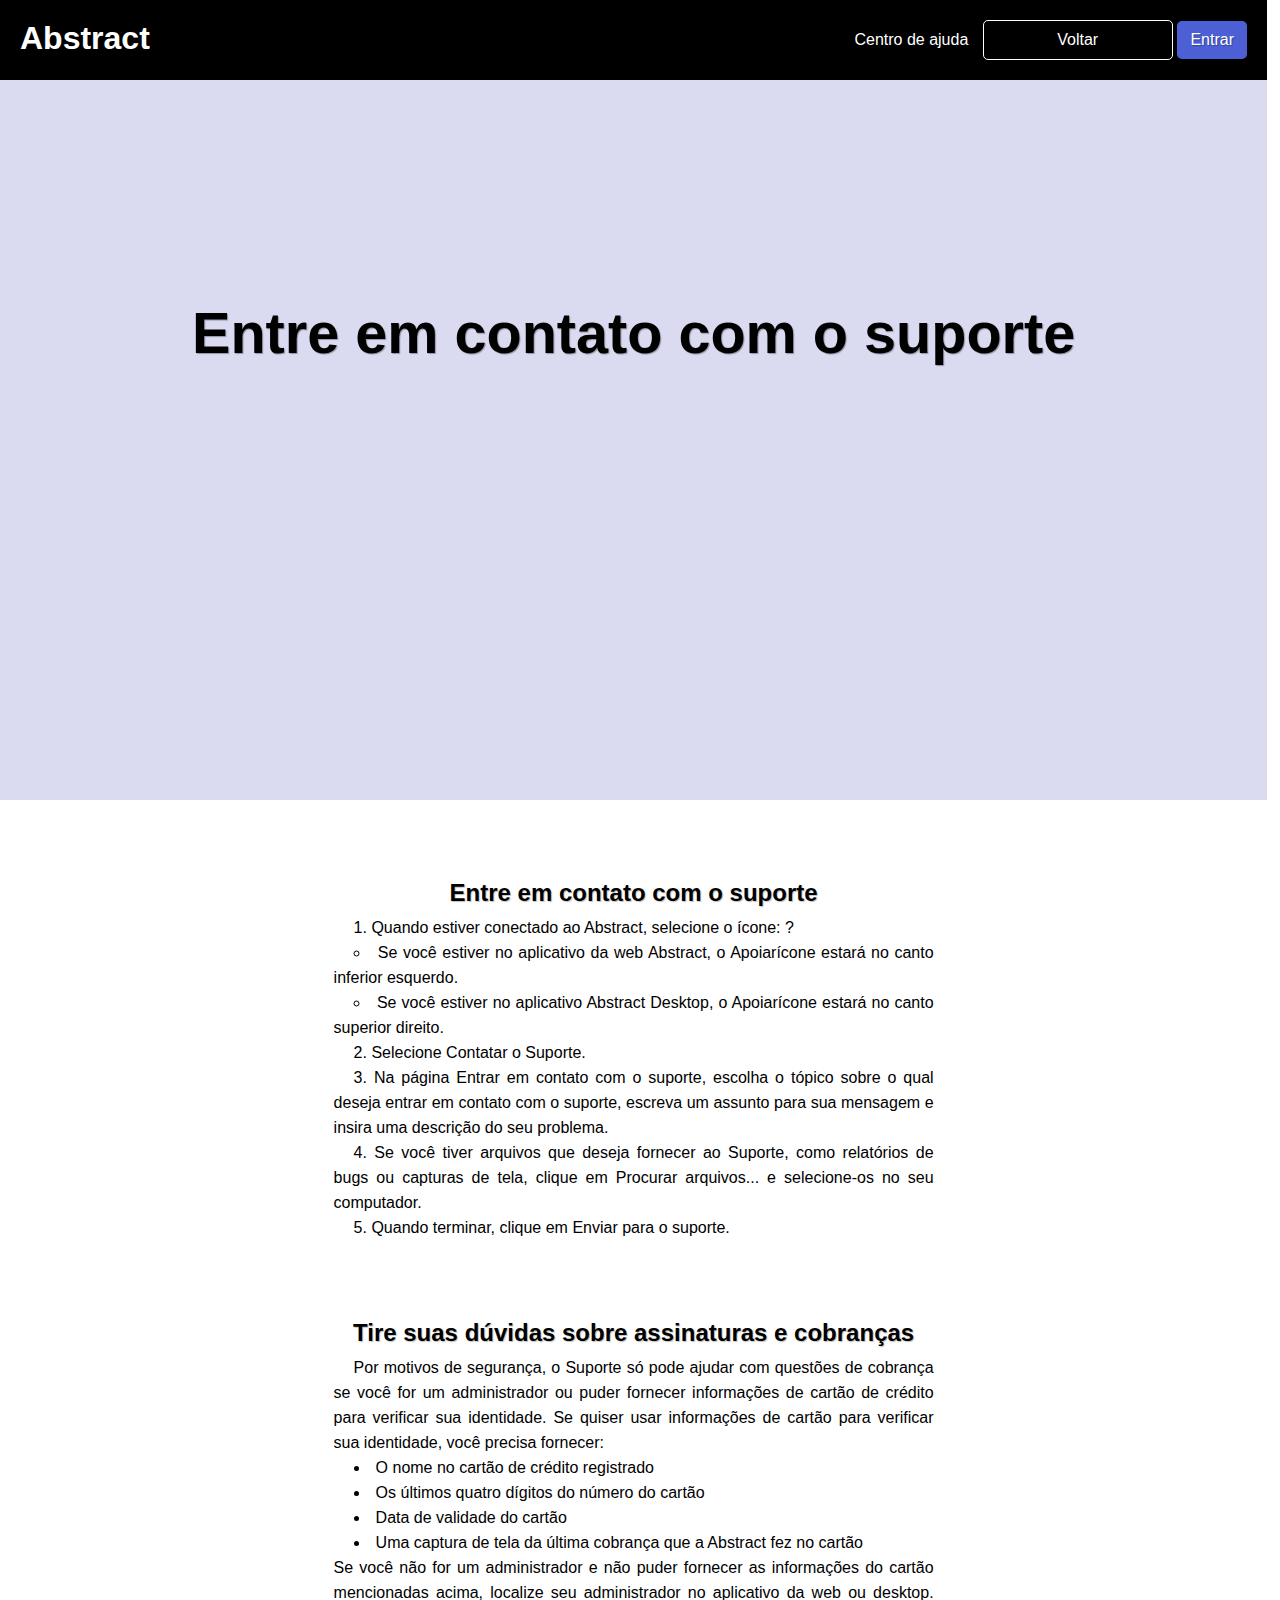
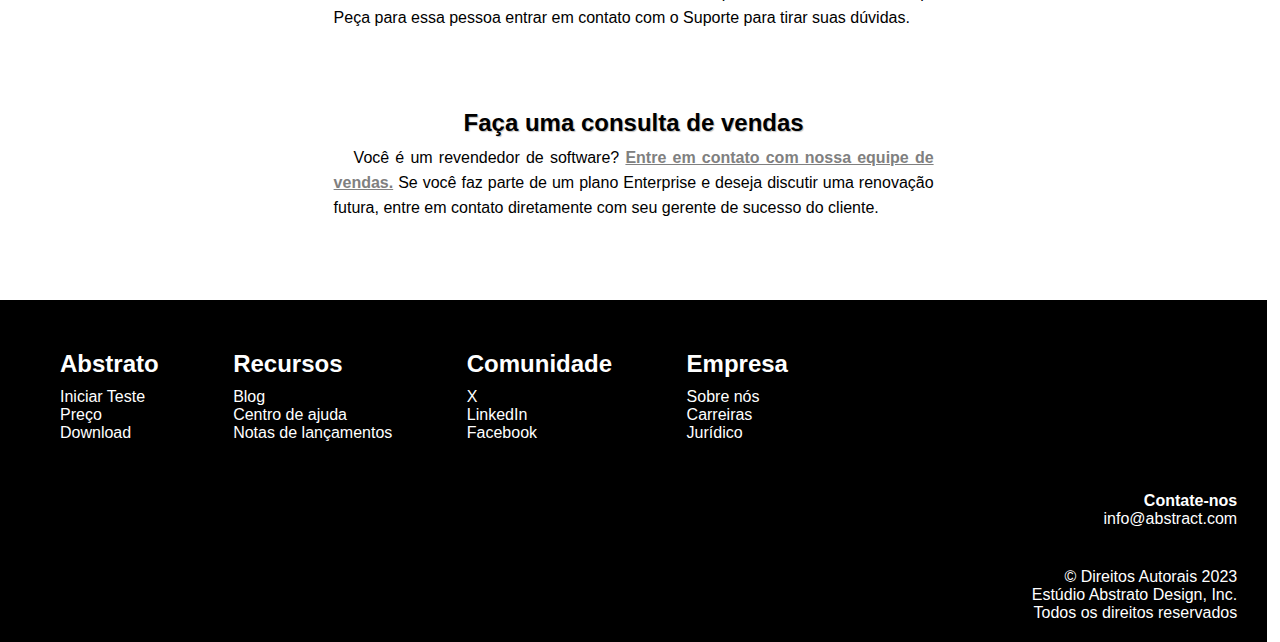
==== pag002.html @ bba2a1f1 "update" ====
<!DOCTYPE html>
<html lang="pt-br">
<head>
    <meta charset="UTF-8">
    <meta name="viewport" content="width=device-width, initial-scale=1.0">
    <link rel="stylesheet" href="estilos/style2.css">
    <link rel="stylesheet" href="estilos/media-query2.css">
    <title>Solicitação</title>
</head>
<body>
    <header>
        <h1>Abstract</h1>
        <nav>
            <a href="#" id="centro-ajuda">Centro de ajuda</a>
            <a href="index.html" rel="prev" target="_self" id="voltar">Voltar</a>
            <a href="#" id="entrar">Entrar</a>
        </nav>
    </header>

    <main>
        <section id="suporte">
            <h1>Entre em contato com o suporte</h1>
        </section>

        <section class="segunda-parte">
            <h2>Entre em contato com o suporte </h2>
            <ol>
                    <li>Quando estiver conectado ao Abstract, selecione o ícone: ?</li>
                        <ul>
                            <li>Se você estiver no aplicativo da web Abstract, o Apoiarícone estará no canto inferior esquerdo.</li>
                            <li>Se você estiver no aplicativo Abstract Desktop, o Apoiarícone estará no canto superior direito.</li>
                        </ul>
                    <li>Selecione Contatar o Suporte.</li>
                    <li>Na página Entrar em contato com o suporte, escolha o tópico sobre o qual deseja entrar em contato com o suporte, escreva um assunto para sua mensagem e insira uma descrição do seu problema.</li>
                    <li>Se você tiver arquivos que deseja fornecer ao Suporte, como relatórios de bugs ou capturas de tela, clique em Procurar arquivos... e selecione-os no seu computador.</li>
                    <li>Quando terminar, clique em Enviar para o suporte.</li>
            </ol>
        </section>

        <section class="segunda-parte">
            <h2>Tire suas dúvidas sobre assinaturas e cobranças</h2>
            <p>
                Por motivos de segurança, o Suporte só pode ajudar com questões de cobrança se você for um administrador ou puder fornecer informações de cartão de crédito para verificar sua identidade. Se quiser usar informações de cartão para verificar sua identidade, você precisa fornecer:
                <ul>
                    <li>O nome no cartão de crédito registrado</li>
                    <li>Os últimos quatro dígitos do número do cartão</li>
                    <li>Data de validade do cartão</li>
                    <li>Uma captura de tela da última cobrança que a Abstract fez no cartão</li>
                </ul>
                Se você não for um administrador e não puder fornecer as informações do cartão mencionadas acima, localize seu administrador no aplicativo da web ou desktop. Peça para essa pessoa entrar em contato com o Suporte para tirar suas dúvidas.
            </p>
        </section>

        <section class="segunda-parte">
            <h2>Faça uma consulta de vendas</h2>
            <p>
                Você é um revendedor de software? <a href="#">Entre em contato com nossa equipe de vendas.</a>
                Se você faz parte de um plano Enterprise e deseja discutir uma renovação futura, entre em contato diretamente com seu gerente de sucesso do cliente.
            </p>
        </section>
    </main>

    <footer>
        <div id="abstrato">
            <h2>Abstrato</h2>
            <a href="#">Iniciar Teste</a>
            <a href="#">Preço</a>
            <a href="#">Download</a>
        </div>

        <div id="recursos">
            <h2>Recursos</h2>
            <a href="#">Blog</a>
            <a href="#">Centro de ajuda</a>
            <a href="#">Notas de lançamentos</a>
        </div>

        <div id="comunidade">
            <h2>Comunidade</h2>
            <a href="#">X</a>
            <a href="#">LinkedIn</a>
            <a href="#">Facebook</a>
        </div>

        <div id="empresa">
            <h2>Empresa</h2>
            <a href="#">Sobre nós</a>
            <a href="#">Carreiras</a>
            <a href="#">Jurídico</a>
        </div>

        <p id="contatar"><strong>Contate-nos</strong> <a href="info@abstract.com">info@abstract.com</a></p>

        <p id="direito-autoral">&copy; Direitos Autorais 2023 <br>
        Estúdio Abstrato Design, Inc. <br>
        Todos os direitos reservados</p>
    </footer>
</body>
</html>
---- estilos/style2.css ----
@charset "UTF-8";

* {
    margin: 0px;
    padding: 0px;
    box-sizing: border-box;
    font-family: Arial, Helvetica, sans-serif;
}

:root {
    --cor01: #4C5FD5;
    --cor02: #DADBF1;
}

html, body {
    width: 97vw;
    height: 100vh;
}

header {
    background-color: black;
    padding: 20px;
    color: white;
    text-align: center;
}

header > h1 {
    display: inline-block;
    padding-right: 10px;
}

header > h1:hover { text-decoration: underline;}

header > nav { display: inline;}

header > nav > a {
    display: inline-block;
    color: white;
    text-decoration: none;
    padding: 10px;
}

#centro-ajuda { padding: 0px 10px 10px 0px;}

nav > a:hover { text-decoration: underline; }

#voltar {
    border: 1px solid white;
    border-radius: 5px;
    width: 190px;
}

#entrar {
    background-color: var(--cor01);
    border-radius: 5px;
    width: 70px;
    text-shadow: 1px 1px 1px rgba(0, 0, 0, 0.322);
}

#entrar:hover {
    background-color: white;
    color: black;
    text-decoration: none;
    transition: .5s;
}

main {
    background-color: white;
}

main > section#suporte {
    background-color: var(--cor02);
    width: 97vw;
    text-align: center;
    height: 80vh;
    padding-top: 190px;
}

main > section#suporte > h1 {
    font-size: 3em;
    transition: font-size .5s;
    text-shadow: 1px 1px 1px rgba(0, 0, 0, 0.329);
}

main > section.segunda-parte {
    padding: 20px;
    text-align: justify;
    text-indent: 20px;
    line-height: 25px;
}

main h2 {
    padding-bottom: 10px;
    text-indent: 0px;
    text-shadow: 1px 1px 1px rgba(0, 0, 0, 0.253);
}

main a {
    color: gray;
    font-weight: bold;
}

main li {
    list-style-position: inside;
}

footer {
    background-color: black;
    color: white;
}

footer > div {
    display: inline-block;
    margin: 50px 0px 30px 50px;
    padding: 0px 10px 0px 10px; 
}

footer > div > h2 {padding-bottom: 10px;}

footer a {
    display: block;
    color: white;
    text-decoration: none;
}

footer a:hover {text-decoration: underline;}

footer p {margin: 20px;}
---- estilos/media-query2.css ----
@charset "UTF-8";

@media screen and (width >= 768px) and (width <= 992px) {
    body {
        overflow-x: hidden;
        width: 100vw;
    }

    header {
        display: flex;
        justify-content: space-between;
        transition: justify-content .5s;
    }

    main {
        background-color: white;
    }

    main > section#suporte {
        width: 100vw;
        padding-top: 200px;
        font-size: 1em;
        margin-bottom: 80px;
    }

    main > section.segunda-parte {
        text-align: justify;
        margin: auto;
        width: 600px;
        padding: 0px 0px 80px 0px;
        line-height: 25px;
        transition: width .5s, height .5s;
    }

    main h2 {
        text-align: center;
    }
}

@media screen and (width >=992px) {
    body {
        width: 99vw;
        overflow-x: hidden;
    }

    header {
        display: flex;
        justify-content: space-between;
        transition: justify-content .5s;
    }

    main {
        background-color: white;
    }

    main > section#suporte {
        width: 99vw;
        padding-top: 220px;
        font-size: 1.2em;
        margin-bottom: 80px;
    }

    main > section.segunda-parte {
        text-align: justify;
        margin: auto;
        width: 600px;
        padding: 0px 0px 80px 0px;
        line-height: 25px;
        transition: width .5s, height .5s;
    }

    main h2 {
        text-align: center;
    }

    footer p {
        text-align: right;
        padding: 0px 10px 20px 0px;

    }
}
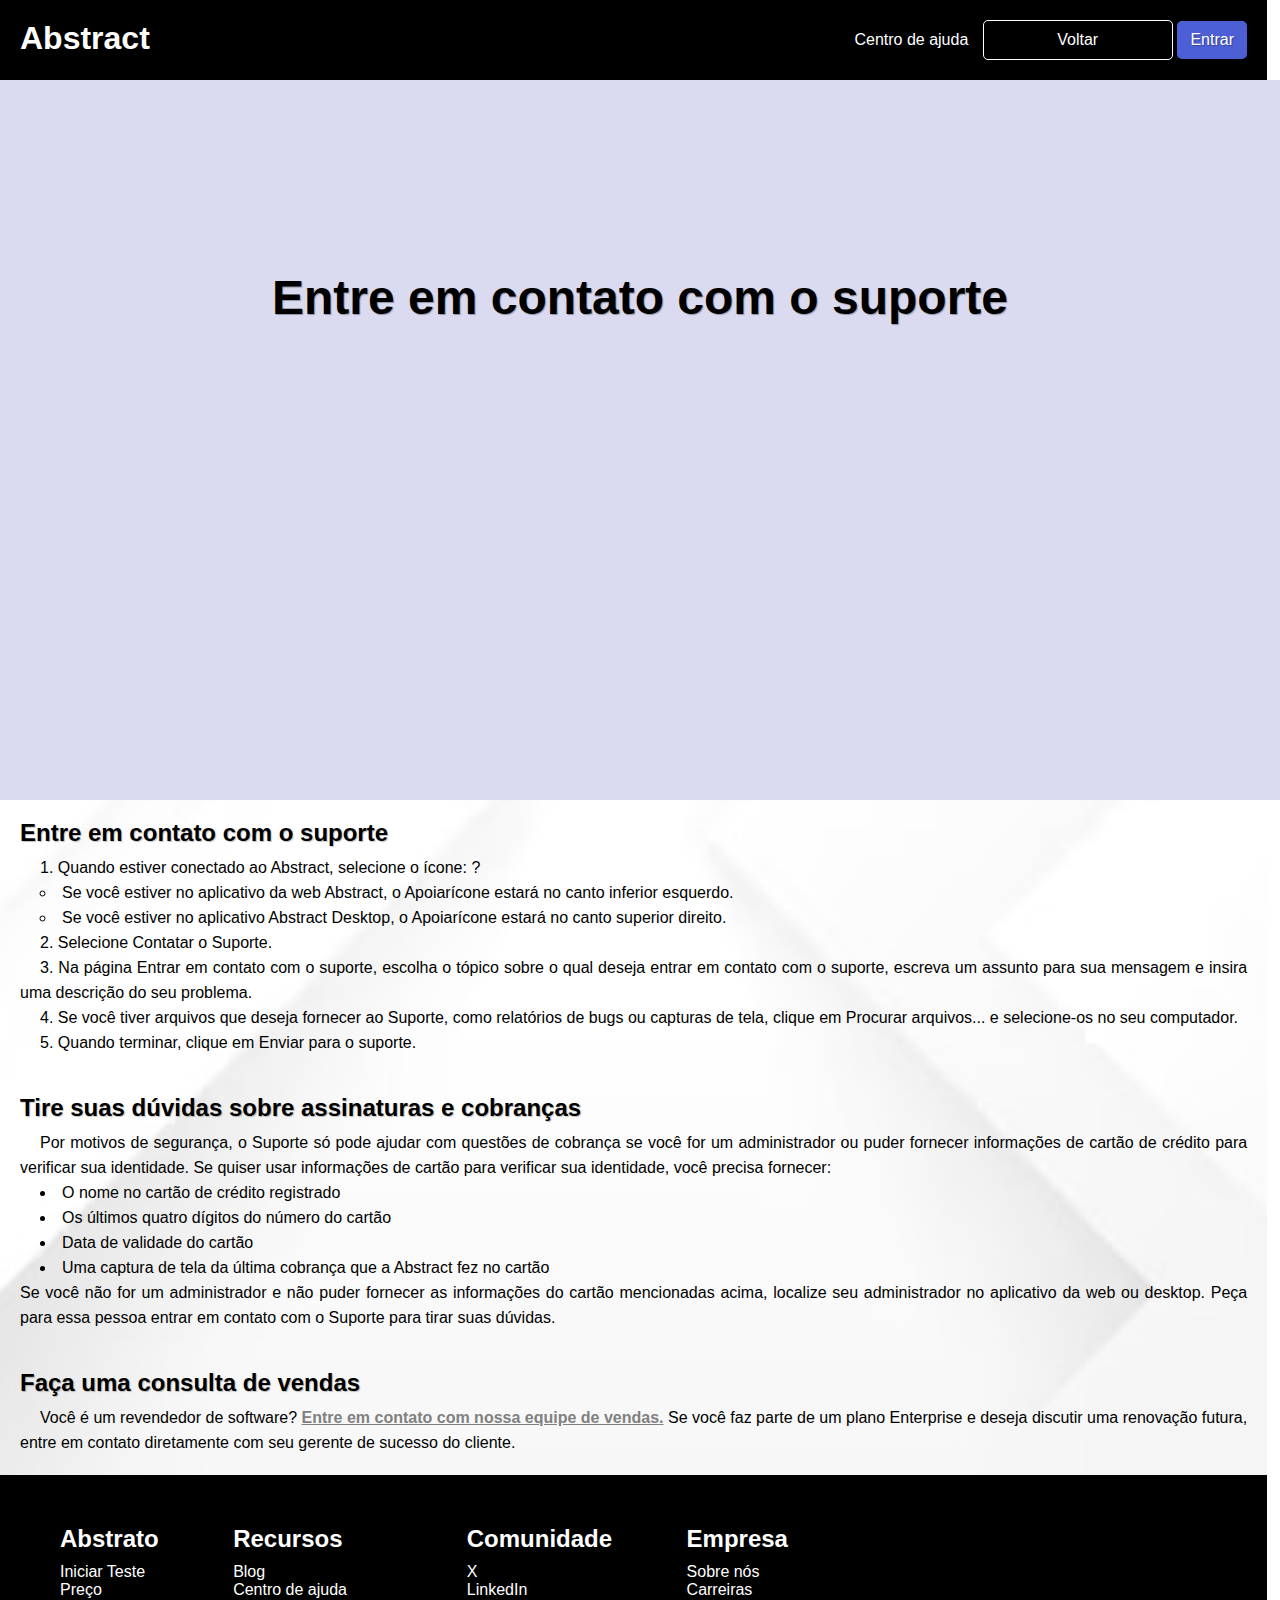
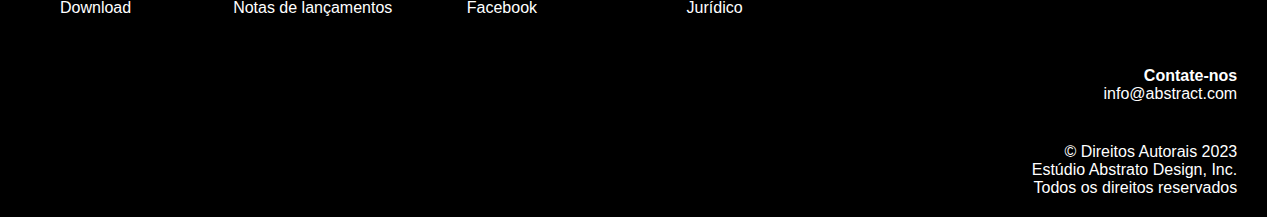
==== commit 7abd5e12: "update this project" ====
--- a/pag002.html
+++ b/pag002.html
@@ -4,7 +4,7 @@
     <meta charset="UTF-8">
     <meta name="viewport" content="width=device-width, initial-scale=1.0">
     <link rel="stylesheet" href="estilos/style2.css">
-    <link rel="stylesheet" href="estilos/media-query2.css">
+    <link rel="stylesheet" href="estilos/media-query.css">
     <title>Solicitação</title>
 </head>
 <body>
--- a/estilos/style2.css
+++ b/estilos/style2.css
@@ -13,7 +13,7 @@
 }
 
 html, body {
-    width: 97vw;
+    width: 100vw;
     height: 100vh;
 }
 
@@ -70,7 +70,7 @@
 
 main > section#suporte {
     background-color: var(--cor02);
-    width: 97vw;
+    width: 100vw;
     text-align: center;
     height: 80vh;
     padding-top: 190px;
@@ -78,8 +78,8 @@
 
 main > section#suporte > h1 {
     font-size: 3em;
+    text-shadow: 1px 1px 1px rgba(0, 0, 0, 0.329);
     transition: font-size .5s;
-    text-shadow: 1px 1px 1px rgba(0, 0, 0, 0.329);
 }
 
 main > section.segunda-parte {
--- a/estilos/media-query.css
+++ b/estilos/media-query.css
@@ -0,0 +1,75 @@
+@charset "UTF-8";
+
+@media screen and (width >= 768px) and (width <= 992px) {
+    body {
+        overflow-x: hidden;
+        width: 100vw;
+    }
+
+    header {
+        display: flex;
+        justify-content: space-between;
+        transition: justify-content .5s;
+    }
+
+    main {
+        background: white url(../imagens/fundo-branco.jpg) center bottom no-repeat;
+        background-size: cover;
+    }
+
+    main > section#ajuda {
+        width: 100vw;
+        padding-top: 170px;
+        font-size: 2em;
+        
+    }
+
+    main > section.stwo {
+        display: inline-block;
+        width: 300px;
+        height: 200px;
+        margin: 60px 60px 30px 60px;
+        padding: 0px;
+        transition: width .5s, height .5s;
+    }
+}
+
+@media screen and (width >=992px) {
+    body {
+        width: 99vw;
+        overflow-x: hidden;
+    }
+
+    header {
+        display: flex;
+        justify-content: space-between;
+        transition: justify-content .5s;
+    }
+
+    main {
+        background: white url(../imagens/fundo-branco.jpg) top center no-repeat;
+        background-size: cover;
+    }
+
+    main > section#ajuda {
+        width: 99vw;
+        padding-top: 170px;
+        font-size: 3em;
+    }
+
+    main > section.stwo {
+        display: inline-block;
+        width: 300px;
+        height: 200px;
+        margin: 60px 60px 30px 60px;
+        padding: 0px;
+        transition: width .5s, height .5s;
+    }
+
+    footer p {
+        text-align: right;
+        padding: 0px 10px 20px 0px;
+
+    }
+}
+
